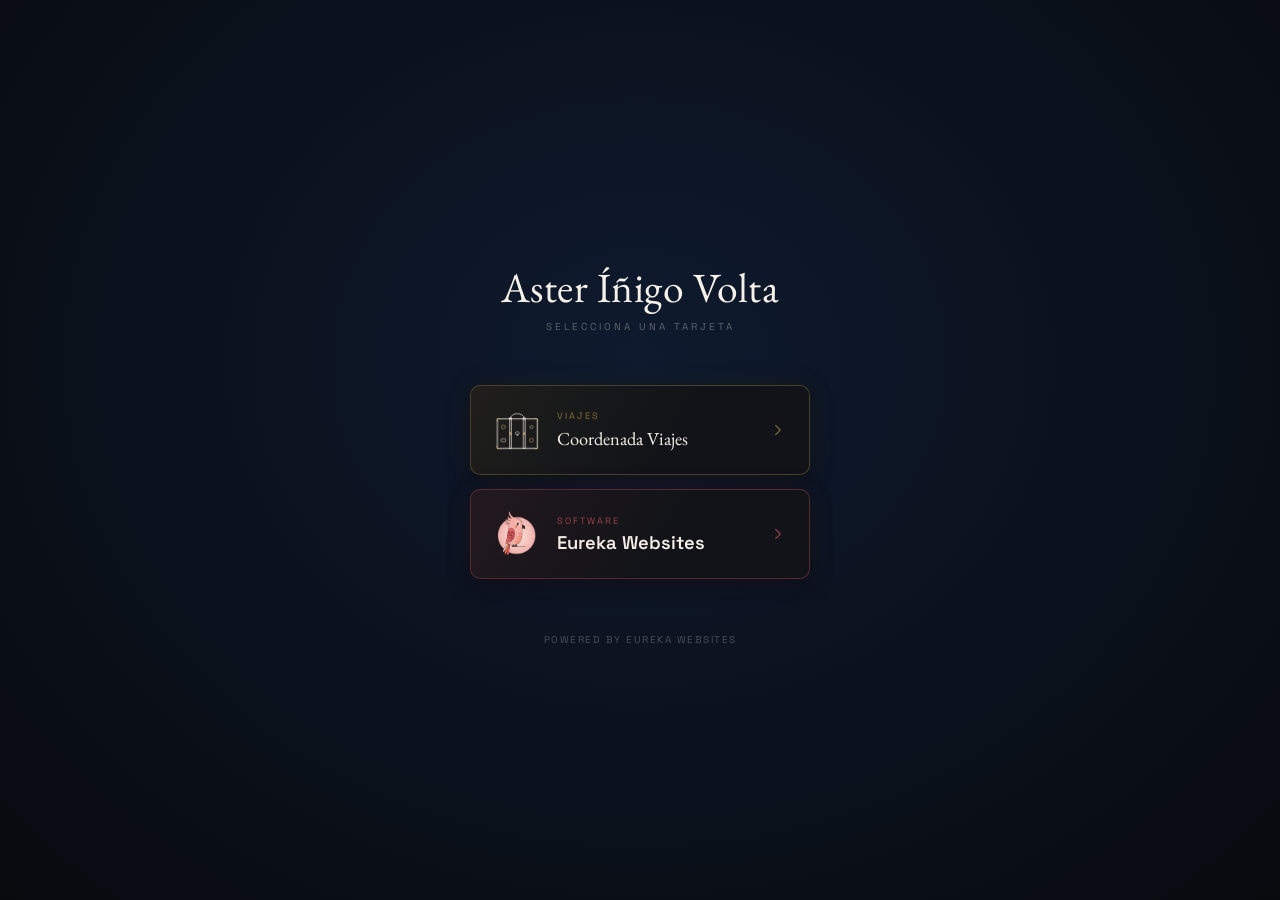
==== index.html @ d7be411e "Initial commit: Aster's digital business card Migrated from CoordenaViajes/sitio-web (tarjeta.html, " ====
<!DOCTYPE html>
<html lang="es">
<head>
  <meta charset="UTF-8">
  <meta name="viewport" content="width=device-width, initial-scale=1.0">
  <link rel="icon" type="image/svg+xml" href="images/favicon.svg">
  <title>Aster Íñigo Volta — Tarjeta Digital</title>
  <meta name="description" content="Tarjeta digital · Coordenada Viajes y Eureka Websites">
  <meta property="og:type" content="profile">
  <meta property="og:title" content="Aster Íñigo Volta">
  <meta property="og:description" content="Tarjeta digital · Coordenada Viajes y Eureka Websites">
  <meta property="og:image" content="https://eurekawebsites.github.io/tarjeta-aster/images/logo-icono.jpeg">
  <meta property="og:image:width" content="334">
  <meta property="og:image:height" content="334">
  <meta property="og:url" content="https://eurekawebsites.github.io/tarjeta-aster/">
  <meta property="og:site_name" content="Aster Íñigo Volta">
  <meta name="twitter:card" content="summary">
  <meta name="twitter:title" content="Aster Íñigo Volta">
  <meta name="twitter:description" content="Tarjeta digital · Coordenada Viajes y Eureka Websites">
  <meta name="twitter:image" content="https://eurekawebsites.github.io/tarjeta-aster/images/logo-icono.jpeg">
  <link rel="preconnect" href="https://fonts.googleapis.com">
  <link rel="preconnect" href="https://fonts.gstatic.com" crossorigin>
  <link href="https://fonts.googleapis.com/css2?family=EB+Garamond:ital,wght@0,400;0,500;1,400&family=Space+Grotesk:wght@400;500;600&display=swap" rel="stylesheet">
  <style>
    *, *::before, *::after { box-sizing: border-box; margin: 0; padding: 0; }
    body {
      min-height: 100vh;
      min-height: 100dvh;
      background: radial-gradient(ellipse at 50% 40%, #0e1a2e 0%, #080a0e 100%);
      display: flex;
      flex-direction: column;
      align-items: center;
      justify-content: center;
      padding: 40px 24px 32px;
      font-family: 'Space Grotesk', sans-serif;
      -webkit-font-smoothing: antialiased;
    }

    .name {
      font-family: 'EB Garamond', Georgia, serif;
      font-weight: 400;
      font-size: clamp(2rem, 8vw, 2.6rem);
      color: #F5F0E8;
      letter-spacing: 0.5px;
      text-align: center;
      margin-bottom: 6px;
    }

    .subtitle {
      font-family: 'Space Grotesk', sans-serif;
      font-size: 0.62rem;
      letter-spacing: 3px;
      text-transform: uppercase;
      color: rgba(245,240,232,0.35);
      text-align: center;
      margin-bottom: 52px;
    }

    .choices {
      display: flex;
      flex-direction: column;
      gap: 14px;
      width: 100%;
      max-width: 340px;
    }

    .choice {
      display: flex;
      align-items: center;
      gap: 16px;
      padding: 20px 22px;
      border-radius: 10px;
      text-decoration: none;
      transition: transform 0.15s ease, opacity 0.15s ease;
      position: relative;
      overflow: hidden;
    }
    .choice:hover { transform: translateY(-2px); opacity: 0.88; }
    .choice:active { transform: translateY(0); }

    .choice-viajes {
      background: #111318;
      border: 1px solid rgba(201,168,76,0.3);
      box-shadow: 0 0 30px rgba(201,168,76,0.07), 0 4px 20px rgba(0,0,0,0.5);
    }
    .choice-viajes::before {
      content: '';
      position: absolute;
      inset: 0;
      background: linear-gradient(120deg, rgba(201,168,76,0.08) 0%, transparent 60%);
      pointer-events: none;
    }

    .choice-software {
      background: #111318;
      border: 1px solid rgba(240,96,100,0.3);
      box-shadow: 0 0 30px rgba(240,96,100,0.07), 0 4px 20px rgba(0,0,0,0.5);
    }
    .choice-software::before {
      content: '';
      position: absolute;
      inset: 0;
      background: linear-gradient(120deg, rgba(240,96,100,0.08) 0%, transparent 60%);
      pointer-events: none;
    }

    .choice-icon {
      width: 48px;
      height: 48px;
      display: flex;
      align-items: center;
      justify-content: center;
      flex-shrink: 0;
    }

    .choice-text { flex: 1; }

    .choice-label {
      font-size: 0.58rem;
      letter-spacing: 2px;
      text-transform: uppercase;
      margin-bottom: 4px;
    }
    .choice-viajes .choice-label { color: rgba(201,168,76,0.6); }
    .choice-software .choice-label { color: rgba(240,96,100,0.6); }

    .choice-name {
      font-family: 'EB Garamond', Georgia, serif;
      font-size: 1.15rem;
      font-weight: 400;
      color: #F5F0E8;
    }
    .choice-software .choice-name {
      font-family: 'Space Grotesk', sans-serif;
      font-weight: 600;
    }

    .choice-arrow {
      width: 18px;
      height: 18px;
      flex-shrink: 0;
      opacity: 0.3;
    }
    .choice-viajes .choice-arrow { color: #C9A84C; opacity: 0.5; }
    .choice-software .choice-arrow { color: #F06064; opacity: 0.5; }

    footer {
      margin-top: 48px;
      text-align: center;
    }
  </style>
</head>
<body>

  <h1 class="name">Aster Íñigo Volta</h1>
  <p class="subtitle">Selecciona una tarjeta</p>

  <div class="choices">

    <a class="choice choice-viajes" href="tarjeta-cv.html">
      <div class="choice-icon">
        <img src="images/logo-icono.svg" alt="" style="width:44px;height:44px;display:block;" />
      </div>
      <div class="choice-text">
        <p class="choice-label">Viajes</p>
        <p class="choice-name">Coordenada Viajes</p>
      </div>
      <svg class="choice-arrow" viewBox="0 0 24 24" fill="none" stroke="currentColor" stroke-width="2" stroke-linecap="round" stroke-linejoin="round">
        <polyline points="9 18 15 12 9 6"/>
      </svg>
    </a>

    <a class="choice choice-software" href="tarjeta-ew.html">
      <div class="choice-icon">
        <img src="images/eureka-websites/bird-icon.png" alt="" style="width:48px;height:48px;display:block;object-fit:contain;" />
      </div>
      <div class="choice-text">
        <p class="choice-label">Software</p>
        <p class="choice-name">Eureka Websites</p>
      </div>
      <svg class="choice-arrow" viewBox="0 0 24 24" fill="none" stroke="currentColor" stroke-width="2" stroke-linecap="round" stroke-linejoin="round">
        <polyline points="9 18 15 12 9 6"/>
      </svg>
    </a>

  </div>

  <footer>
    <a href="https://www.eurekawebsites.tech/" target="_blank" rel="noopener noreferrer"
       style="font-size:0.62rem;letter-spacing:1.5px;text-transform:uppercase;color:rgba(255,255,255,0.25);text-decoration:none;transition:color 0.2s;"
       onmouseover="this.style.color='rgba(255,255,255,0.55)'"
       onmouseout="this.style.color='rgba(255,255,255,0.25)'">
      Powered by Eureka Websites
    </a>
  </footer>

</body>
</html>
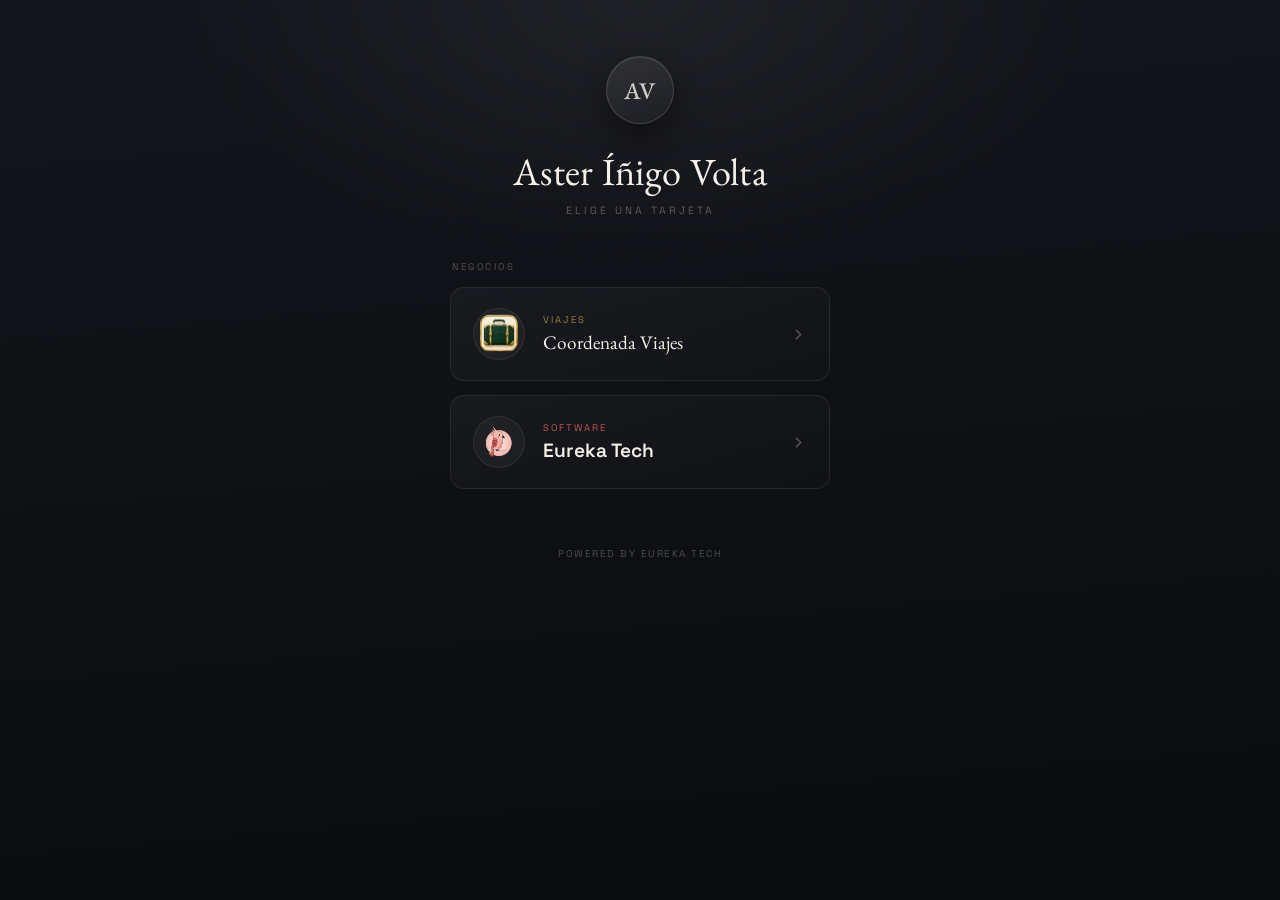
==== commit d452342a: "Migrate to Eureka Tech brand, complete hub redesign, fix card favicon - Rebrand Eureka Websites -> E" ====
--- a/index.html
+++ b/index.html
@@ -3,12 +3,12 @@
 <head>
   <meta charset="UTF-8">
   <meta name="viewport" content="width=device-width, initial-scale=1.0">
-  <link rel="icon" type="image/svg+xml" href="images/favicon.svg">
+  <link rel="icon" type="image/png" href="images/eureka-tech/eureka-tech-bird-256.png">
   <title>Aster Íñigo Volta — Tarjeta Digital</title>
-  <meta name="description" content="Tarjeta digital · Coordenada Viajes y Eureka Websites">
+  <meta name="description" content="Tarjeta digital · Coordenada Viajes y Eureka Tech">
   <meta property="og:type" content="profile">
   <meta property="og:title" content="Aster Íñigo Volta">
-  <meta property="og:description" content="Tarjeta digital · Coordenada Viajes y Eureka Websites">
+  <meta property="og:description" content="Tarjeta digital · Coordenada Viajes y Eureka Tech">
   <meta property="og:image" content="https://eurekawebsites.github.io/tarjeta-aster/images/logo-icono.jpeg">
   <meta property="og:image:width" content="334">
   <meta property="og:image:height" content="334">
@@ -16,44 +16,94 @@
   <meta property="og:site_name" content="Aster Íñigo Volta">
   <meta name="twitter:card" content="summary">
   <meta name="twitter:title" content="Aster Íñigo Volta">
-  <meta name="twitter:description" content="Tarjeta digital · Coordenada Viajes y Eureka Websites">
+  <meta name="twitter:description" content="Tarjeta digital · Coordenada Viajes y Eureka Tech">
   <meta name="twitter:image" content="https://eurekawebsites.github.io/tarjeta-aster/images/logo-icono.jpeg">
   <link rel="preconnect" href="https://fonts.googleapis.com">
   <link rel="preconnect" href="https://fonts.gstatic.com" crossorigin>
   <link href="https://fonts.googleapis.com/css2?family=EB+Garamond:ital,wght@0,400;0,500;1,400&family=Space+Grotesk:wght@400;500;600&display=swap" rel="stylesheet">
   <style>
+    /* ══════════════════════════════════════════════════════════
+       Personal card hub — deliberately brand-neutral at the
+       page level. Neither Coordenada Viajes nor Eureka Tech
+       owns this shell; each business keeps its own identity
+       inside its own tile only. No new artwork here — typography,
+       layout, and CSS only. Existing approved logos used as-is.
+       ══════════════════════════════════════════════════════════ */
     *, *::before, *::after { box-sizing: border-box; margin: 0; padding: 0; }
+    html { overflow-x: hidden; }
+
     body {
       min-height: 100vh;
       min-height: 100dvh;
-      background: radial-gradient(ellipse at 50% 40%, #0e1a2e 0%, #080a0e 100%);
+      background:
+        radial-gradient(ellipse 60% 50% at 50% 0%, rgba(255,255,255,0.05) 0%, transparent 60%),
+        linear-gradient(175deg, #14161c 0%, #0a0b0e 100%);
       display: flex;
       flex-direction: column;
       align-items: center;
-      justify-content: center;
-      padding: 40px 24px 32px;
+      padding: 56px 24px 32px;
       font-family: 'Space Grotesk', sans-serif;
       -webkit-font-smoothing: antialiased;
+      overflow-x: hidden;
+    }
+
+    .hub {
+      width: 100%;
+      max-width: 380px;
+      display: flex;
+      flex-direction: column;
+      align-items: center;
+    }
+
+    /* ── Monogram — plain typography, not artwork ── */
+    .monogram {
+      width: 68px;
+      height: 68px;
+      border-radius: 50%;
+      display: flex;
+      align-items: center;
+      justify-content: center;
+      background: linear-gradient(155deg, rgba(255,255,255,0.09), rgba(255,255,255,0.02));
+      border: 1px solid rgba(255,255,255,0.14);
+      box-shadow: 0 1px 0 rgba(255,255,255,0.06) inset, 0 12px 28px rgba(0,0,0,0.4);
+      margin-bottom: 22px;
+    }
+    .monogram span {
+      font-family: 'EB Garamond', Georgia, serif;
+      font-size: 1.5rem;
+      font-weight: 500;
+      color: rgba(245,240,232,0.82);
+      letter-spacing: 1px;
     }
 
     .name {
       font-family: 'EB Garamond', Georgia, serif;
       font-weight: 400;
-      font-size: clamp(2rem, 8vw, 2.6rem);
+      font-size: clamp(1.9rem, 7vw, 2.4rem);
       color: #F5F0E8;
-      letter-spacing: 0.5px;
+      letter-spacing: 0.3px;
       text-align: center;
-      margin-bottom: 6px;
+      margin-bottom: 8px;
     }
 
     .subtitle {
       font-family: 'Space Grotesk', sans-serif;
-      font-size: 0.62rem;
+      font-size: 0.66rem;
       letter-spacing: 3px;
       text-transform: uppercase;
-      color: rgba(245,240,232,0.35);
+      color: rgba(245,240,232,0.32);
       text-align: center;
-      margin-bottom: 52px;
+      margin-bottom: 44px;
+    }
+
+    .section-label {
+      align-self: flex-start;
+      font-size: 0.6rem;
+      letter-spacing: 2.5px;
+      text-transform: uppercase;
+      color: rgba(245,240,232,0.28);
+      margin-bottom: 14px;
+      padding-left: 2px;
     }
 
     .choices {
@@ -61,74 +111,64 @@
       flex-direction: column;
       gap: 14px;
       width: 100%;
-      max-width: 340px;
     }
 
     .choice {
       display: flex;
       align-items: center;
-      gap: 16px;
+      gap: 18px;
       padding: 20px 22px;
-      border-radius: 10px;
+      border-radius: 14px;
       text-decoration: none;
-      transition: transform 0.15s ease, opacity 0.15s ease;
+      transition: transform 0.18s ease, border-color 0.18s ease, box-shadow 0.18s ease;
       position: relative;
       overflow: hidden;
-    }
-    .choice:hover { transform: translateY(-2px); opacity: 0.88; }
+      background: linear-gradient(160deg, rgba(255,255,255,0.035), rgba(255,255,255,0.01));
+      border: 1px solid rgba(255,255,255,0.08);
+    }
+    .choice:hover {
+      transform: translateY(-2px);
+      border-color: var(--accent-border, rgba(255,255,255,0.16));
+      box-shadow: 0 16px 32px -12px rgba(0,0,0,0.55);
+    }
     .choice:active { transform: translateY(0); }
 
-    .choice-viajes {
-      background: #111318;
-      border: 1px solid rgba(201,168,76,0.3);
-      box-shadow: 0 0 30px rgba(201,168,76,0.07), 0 4px 20px rgba(0,0,0,0.5);
-    }
-    .choice-viajes::before {
-      content: '';
-      position: absolute;
-      inset: 0;
-      background: linear-gradient(120deg, rgba(201,168,76,0.08) 0%, transparent 60%);
-      pointer-events: none;
-    }
-
-    .choice-software {
-      background: #111318;
-      border: 1px solid rgba(240,96,100,0.3);
-      box-shadow: 0 0 30px rgba(240,96,100,0.07), 0 4px 20px rgba(0,0,0,0.5);
-    }
-    .choice-software::before {
-      content: '';
-      position: absolute;
-      inset: 0;
-      background: linear-gradient(120deg, rgba(240,96,100,0.08) 0%, transparent 60%);
-      pointer-events: none;
-    }
-
+    .choice-viajes { --accent-border: rgba(201,168,76,0.4); }
+    .choice-software { --accent-border: rgba(255,107,107,0.4); }
+
+    /* Tile icon — each business keeps its own approved artwork,
+       just given a consistent frame at the page level. */
     .choice-icon {
-      width: 48px;
-      height: 48px;
+      width: 52px;
+      height: 52px;
+      border-radius: 50%;
       display: flex;
       align-items: center;
       justify-content: center;
       flex-shrink: 0;
-    }
-
-    .choice-text { flex: 1; }
+      overflow: hidden;
+      background: rgba(255,255,255,0.04);
+      border: 1px solid rgba(255,255,255,0.08);
+    }
+    .choice-icon img { width: 100%; height: 100%; object-fit: cover; display: block; }
+
+    .choice-text { flex: 1; min-width: 0; }
 
     .choice-label {
-      font-size: 0.58rem;
+      font-size: 0.6rem;
       letter-spacing: 2px;
       text-transform: uppercase;
-      margin-bottom: 4px;
-    }
-    .choice-viajes .choice-label { color: rgba(201,168,76,0.6); }
-    .choice-software .choice-label { color: rgba(240,96,100,0.6); }
+      margin-bottom: 5px;
+    }
+    .choice-viajes .choice-label { color: rgba(201,168,76,0.72); }
+    .choice-software .choice-label { color: rgba(255,107,107,0.72); }
 
     .choice-name {
       font-family: 'EB Garamond', Georgia, serif;
-      font-size: 1.15rem;
+      font-size: 1.2rem;
       font-weight: 400;
       color: #F5F0E8;
+      line-height: 1.2;
     }
     .choice-software .choice-name {
       font-family: 'Space Grotesk', sans-serif;
@@ -136,52 +176,58 @@
     }
 
     .choice-arrow {
-      width: 18px;
-      height: 18px;
+      width: 17px;
+      height: 17px;
       flex-shrink: 0;
-      opacity: 0.3;
-    }
-    .choice-viajes .choice-arrow { color: #C9A84C; opacity: 0.5; }
-    .choice-software .choice-arrow { color: #F06064; opacity: 0.5; }
+      color: rgba(245,240,232,0.3);
+      transition: transform 0.18s ease, color 0.18s ease;
+    }
+    .choice:hover .choice-arrow { transform: translateX(2px); color: rgba(245,240,232,0.55); }
 
     footer {
-      margin-top: 48px;
+      margin-top: 52px;
       text-align: center;
     }
   </style>
 </head>
 <body>
 
-  <h1 class="name">Aster Íñigo Volta</h1>
-  <p class="subtitle">Selecciona una tarjeta</p>
-
-  <div class="choices">
-
-    <a class="choice choice-viajes" href="tarjeta-cv.html">
-      <div class="choice-icon">
-        <img src="images/logo-icono.svg" alt="" style="width:44px;height:44px;display:block;" />
-      </div>
-      <div class="choice-text">
-        <p class="choice-label">Viajes</p>
-        <p class="choice-name">Coordenada Viajes</p>
-      </div>
-      <svg class="choice-arrow" viewBox="0 0 24 24" fill="none" stroke="currentColor" stroke-width="2" stroke-linecap="round" stroke-linejoin="round">
-        <polyline points="9 18 15 12 9 6"/>
-      </svg>
-    </a>
-
-    <a class="choice choice-software" href="tarjeta-ew.html">
-      <div class="choice-icon">
-        <img src="images/eureka-websites/bird-icon.png" alt="" style="width:48px;height:48px;display:block;object-fit:contain;" />
-      </div>
-      <div class="choice-text">
-        <p class="choice-label">Software</p>
-        <p class="choice-name">Eureka Websites</p>
-      </div>
-      <svg class="choice-arrow" viewBox="0 0 24 24" fill="none" stroke="currentColor" stroke-width="2" stroke-linecap="round" stroke-linejoin="round">
-        <polyline points="9 18 15 12 9 6"/>
-      </svg>
-    </a>
+  <div class="hub">
+
+    <div class="monogram"><span>AV</span></div>
+    <h1 class="name">Aster Íñigo Volta</h1>
+    <p class="subtitle">Elige una tarjeta</p>
+
+    <p class="section-label">Negocios</p>
+    <div class="choices">
+
+      <a class="choice choice-viajes" href="tarjeta-cv.html">
+        <div class="choice-icon">
+          <img src="images/brand/avatar_badge_256w.webp" alt="" />
+        </div>
+        <div class="choice-text">
+          <p class="choice-label">Viajes</p>
+          <p class="choice-name">Coordenada Viajes</p>
+        </div>
+        <svg class="choice-arrow" viewBox="0 0 24 24" fill="none" stroke="currentColor" stroke-width="2" stroke-linecap="round" stroke-linejoin="round">
+          <polyline points="9 18 15 12 9 6"/>
+        </svg>
+      </a>
+
+      <a class="choice choice-software" href="tarjeta-ew.html">
+        <div class="choice-icon">
+          <img src="images/eureka-tech/eureka-tech-bird-256.png" alt="" style="object-fit:contain;padding:8px;" />
+        </div>
+        <div class="choice-text">
+          <p class="choice-label">Software</p>
+          <p class="choice-name">Eureka Tech</p>
+        </div>
+        <svg class="choice-arrow" viewBox="0 0 24 24" fill="none" stroke="currentColor" stroke-width="2" stroke-linecap="round" stroke-linejoin="round">
+          <polyline points="9 18 15 12 9 6"/>
+        </svg>
+      </a>
+
+    </div>
 
   </div>
 
@@ -190,7 +236,7 @@
        style="font-size:0.62rem;letter-spacing:1.5px;text-transform:uppercase;color:rgba(255,255,255,0.25);text-decoration:none;transition:color 0.2s;"
        onmouseover="this.style.color='rgba(255,255,255,0.55)'"
        onmouseout="this.style.color='rgba(255,255,255,0.25)'">
-      Powered by Eureka Websites
+      POWERED BY EUREKA TECH
     </a>
   </footer>
 
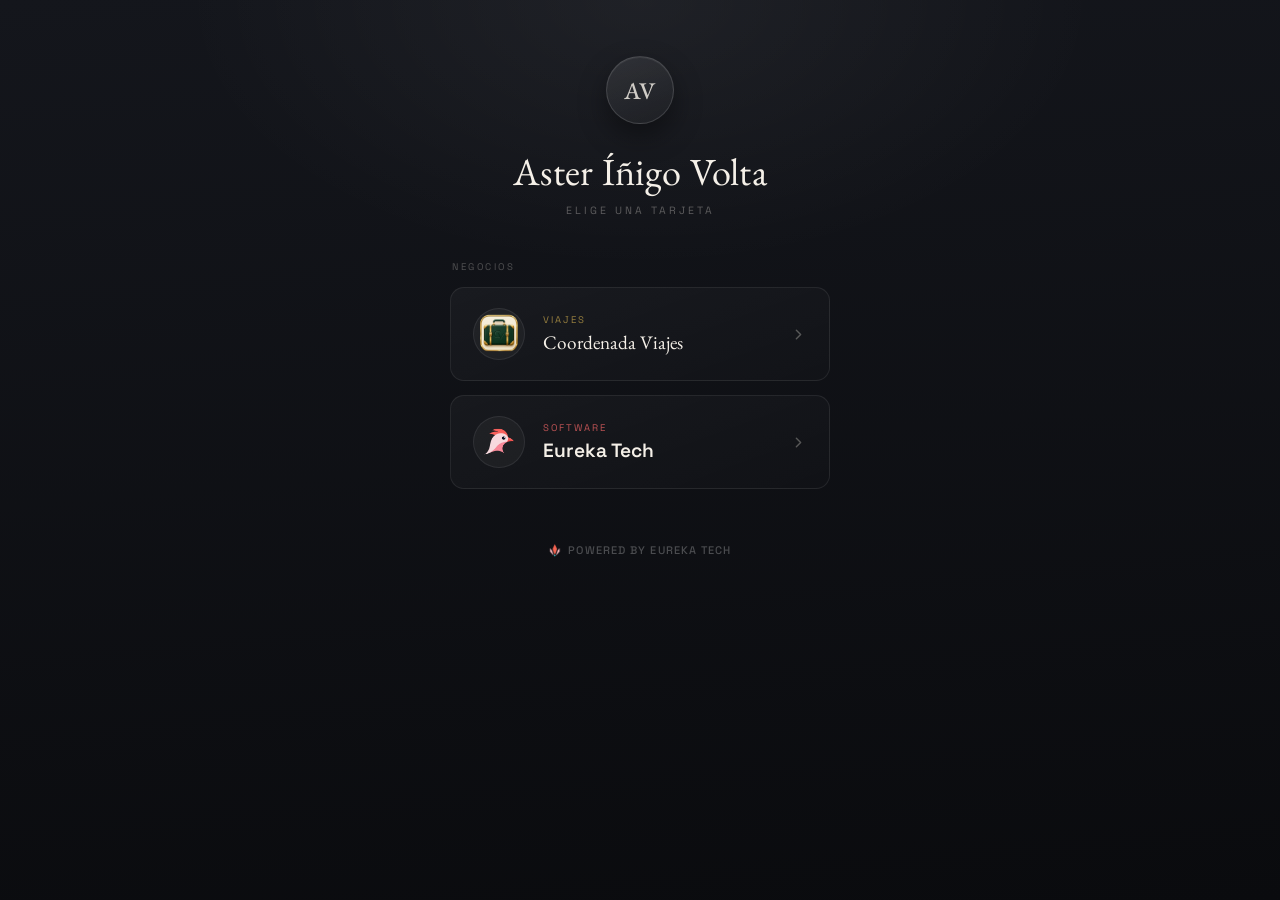
==== commit 0e591d25: "Rebrand: migrate to Eureka Tech v1.2.4 (B mark attribution, A avatar, B favicon)" ====
--- a/index.html
+++ b/index.html
@@ -3,7 +3,7 @@
 <head>
   <meta charset="UTF-8">
   <meta name="viewport" content="width=device-width, initial-scale=1.0">
-  <link rel="icon" type="image/png" href="images/eureka-tech/eureka-tech-bird-256.png">
+  <link rel="icon" type="image/png" href="images/eureka-tech/eureka-tech-b-64.png">
   <title>Aster Íñigo Volta — Tarjeta Digital</title>
   <meta name="description" content="Tarjeta digital · Coordenada Viajes y Eureka Tech">
   <meta property="og:type" content="profile">
@@ -216,7 +216,7 @@
 
       <a class="choice choice-software" href="tarjeta-ew.html">
         <div class="choice-icon">
-          <img src="images/eureka-tech/eureka-tech-bird-256.png" alt="" style="object-fit:contain;padding:8px;" />
+          <img src="images/eureka-tech/eureka-tech-a-256.png" alt="" style="object-fit:contain;padding:8px;" />
         </div>
         <div class="choice-text">
           <p class="choice-label">Software</p>
@@ -233,9 +233,10 @@
 
   <footer>
     <a href="https://www.eurekawebsites.tech/" target="_blank" rel="noopener noreferrer"
-       style="font-size:0.62rem;letter-spacing:1.5px;text-transform:uppercase;color:rgba(255,255,255,0.25);text-decoration:none;transition:color 0.2s;"
+       style="display:inline-flex;align-items:center;gap:6px;font-size:11px;font-weight:500;letter-spacing:0.1em;text-transform:uppercase;color:rgba(255,255,255,0.25);text-decoration:none;transition:color 0.2s;"
        onmouseover="this.style.color='rgba(255,255,255,0.55)'"
        onmouseout="this.style.color='rgba(255,255,255,0.25)'">
+      <img src="images/eureka-tech/eureka-tech-b-64.png" alt="" style="width:14px;height:14px;display:block;" />
       POWERED BY EUREKA TECH
     </a>
   </footer>
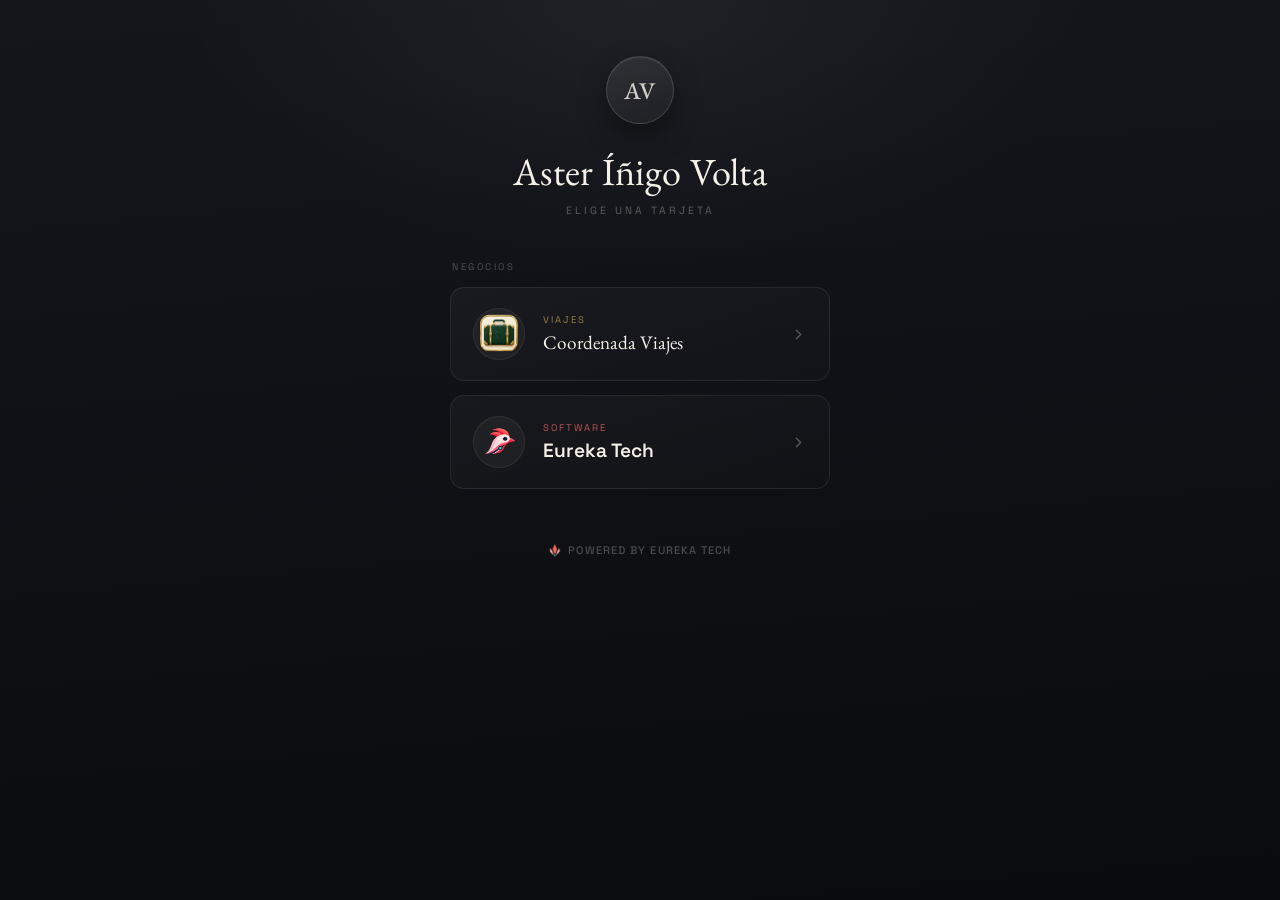
==== commit c1c687f1: "Replace retired Symbol A with approved secondary bird on hub's Eureka tile Same swap as tarjeta-ew.h" ====
--- a/index.html
+++ b/index.html
@@ -216,7 +216,7 @@
 
       <a class="choice choice-software" href="tarjeta-ew.html">
         <div class="choice-icon">
-          <img src="images/eureka-tech/eureka-tech-a-256.png" alt="" style="object-fit:contain;padding:8px;" />
+          <img src="images/eureka-tech/eureka-tech-secondary-bird-256.png" alt="" style="object-fit:contain;padding:8px;" />
         </div>
         <div class="choice-text">
           <p class="choice-label">Software</p>
